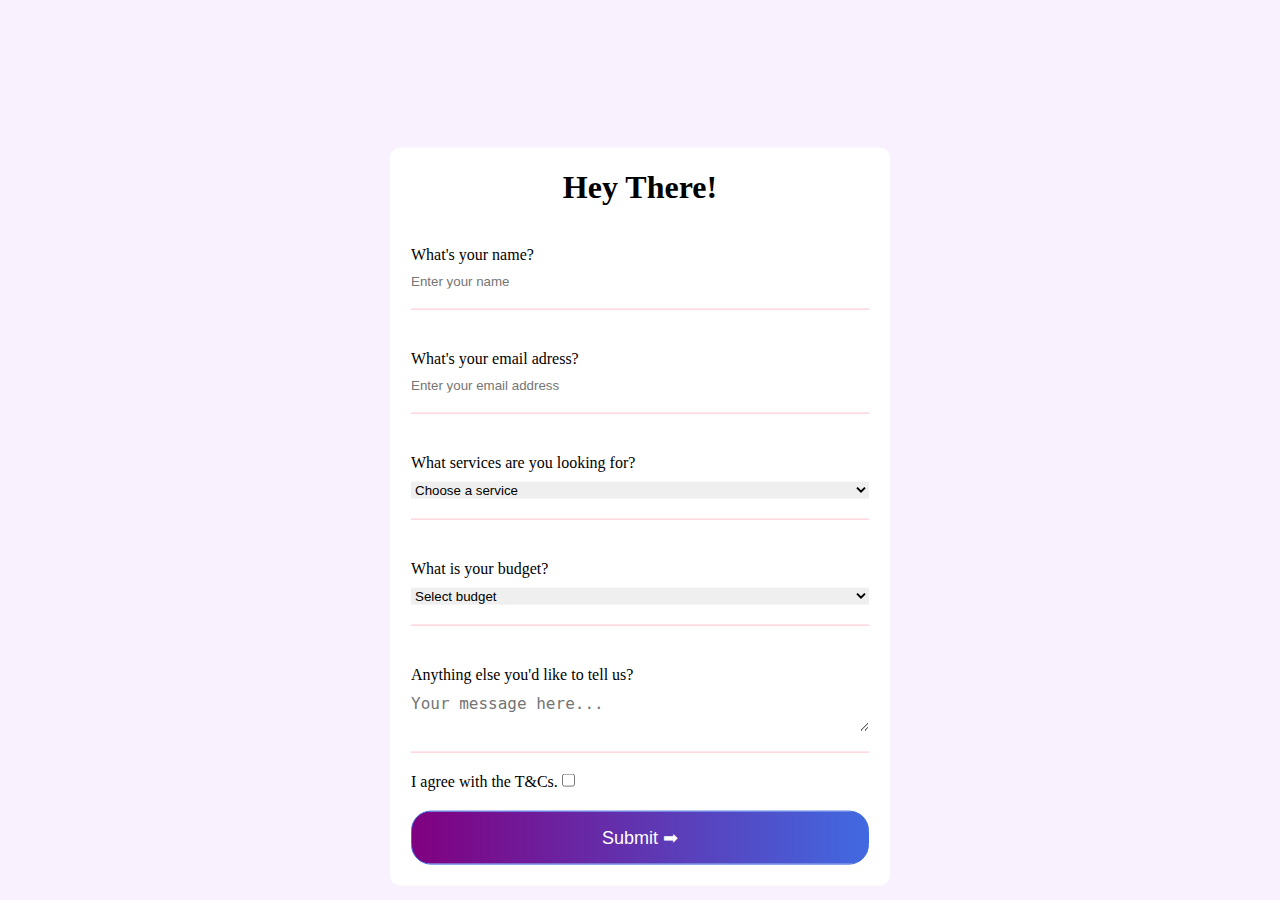
==== index.html @ 6f41362a "first commit" ====
<!DOCTYPE html>
<html lang="en">
<head>
    <meta charset="UTF-8">
    <meta http-equiv="X-UA-Compatible" content="IE=edge">
    <meta name="viewport" content="width=device-width, initial-scale=1.0">
    <title>Document</title>
    <link rel="stylesheet" href="/style.css">
</head>
<body>
    <form>
        <h1>
            Hey There!
        </h1>
        <label class="labels">
            <p>What's your name?</p>
            <input type="text" placeholder="Enter your name" required>
        </label>
        <label class="labels">
            <p>What's your email adress?</p>
            <input type="email" placeholder="Enter your email address" required>
        </label>
        <label class="labels">
            <p>What services are you looking for?</p>
            <select>
                <option value="">Choose a service</option>
                <option>Convergence</option>
                <option>Concentration</option>
            </select>
        </label>
        <label class="labels">
            <p>What is your budget?</p>
            <select>
                <option value="">Select budget</option>
                <option>200$</option>
                <option>250$</option>
                <option>300$</option>
            </select>
        </label>
        <label class="labels">
            <p>Anything else you'd like to tell us?</p>
            <textarea placeholder="Your message here..."></textarea>
        </label>
        <label id="checkbox">
            <span>I agree with the T&Cs.<span>
                <input type="checkbox" required>     
        </label>
            <button >
                Submit ➡
            </button>
    </form>
</body>
</html>
---- style.css ----
* {
    margin: 0;
    padding: 0;
    box-sizing: border-box;
    
}
:root {
    --first_color: royalblue;
    --second_color: purple;
}

body{
    background-color: #f9f2fe;
    display: grid;
    place-items: center;
}
form{
    background-color: white;
    display: grid;
    grid-template-rows: 
    repeat(1fr);
    gap: 20px;
    border: 1px solid white;
    border-radius: 10px;
    padding: 20px;
    width: 500px;
    height: 100%;
    transform: translateY(20%);
    animation: colorChange 5s infinite linear;
}
@keyframes colorChange{
    0%{
        box-shadow: 1px 1px 50px royalblue;
    }
    100%{
        box-shadow: 1px 1px 50px purple;
    }
}
h1{
    display: grid;
    place-items: center;
    
  }
    
@keyframes heyThere {
    0%{
        color: royalblue;
    }
    100%{
        color: purple;
    }
}

.labels{
    display: grid;
    gap: 10px;
    width: 100%;
    border-bottom: 1px solid pink;
    padding: 20px 0px;
}
input, select{
    border: none;
}
textarea{
    border: none;
    font-size: 16px;
}
button{
    padding: 15px;
    border: none;
    color: white;
    font-size: 18px;
    border: 1px solid royalblue;
    border-radius: 20px;
    background: -webkit-linear-gradient(left, #800080, #4169e1);
    
    
}
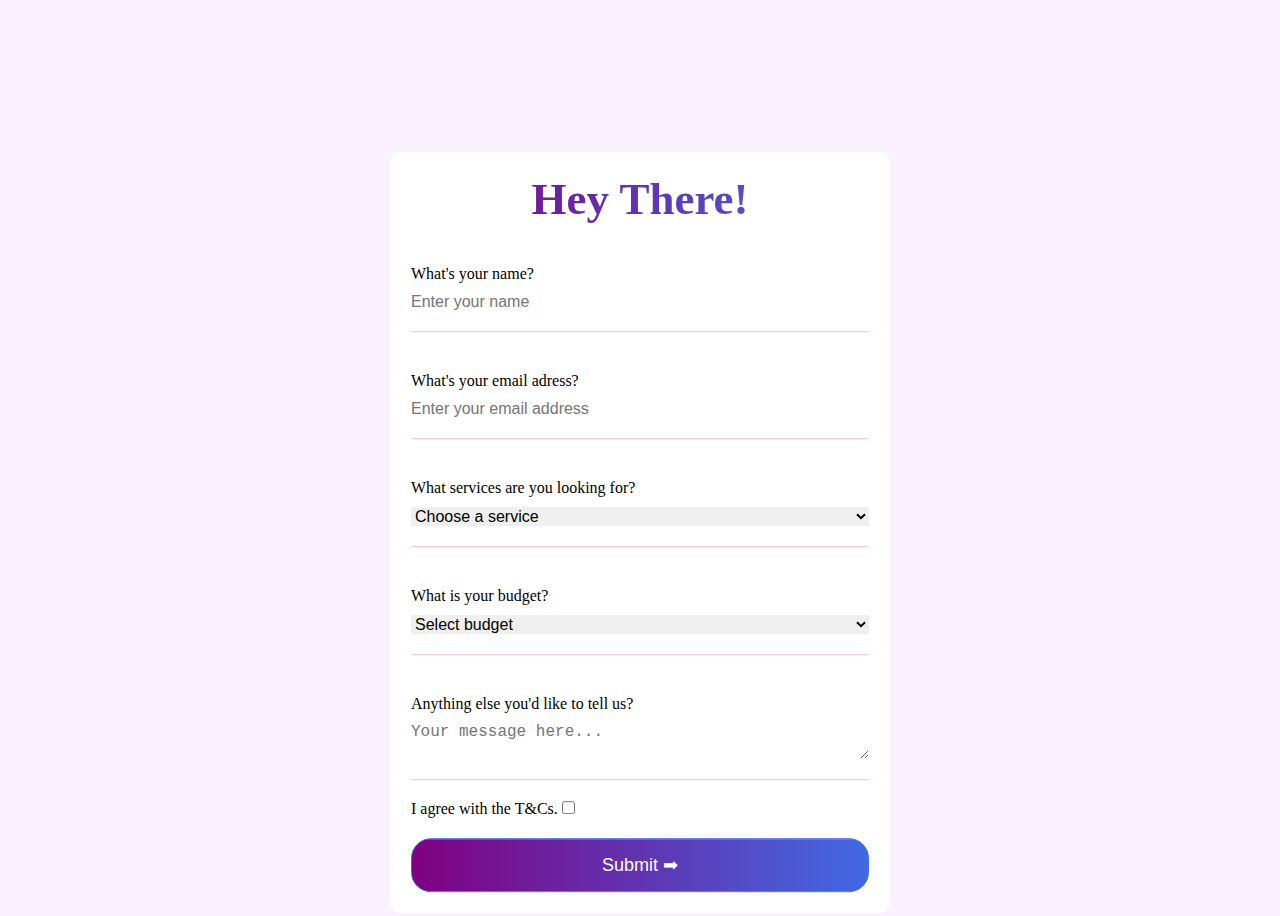
==== commit 5d00f922: "updated" ====
--- a/index.html
+++ b/index.html
@@ -14,7 +14,7 @@
         </h1>
         <label class="labels">
             <p>What's your name?</p>
-            <input type="text" placeholder="Enter your name" required>
+            <input type="text" placeholder="Enter your name" required minlength="3" maxlength="20">
         </label>
         <label class="labels">
             <p>What's your email adress?</p>
@@ -22,7 +22,7 @@
         </label>
         <label class="labels">
             <p>What services are you looking for?</p>
-            <select>
+            <select required>
                 <option value="">Choose a service</option>
                 <option>Convergence</option>
                 <option>Concentration</option>
@@ -30,7 +30,7 @@
         </label>
         <label class="labels">
             <p>What is your budget?</p>
-            <select>
+            <select required>
                 <option value="">Select budget</option>
                 <option>200$</option>
                 <option>250$</option>
@@ -45,7 +45,7 @@
             <span>I agree with the T&Cs.<span>
                 <input type="checkbox" required>     
         </label>
-            <button >
+            <button href="/page-2/thank-you.html">
                 Submit ➡
             </button>
     </form>
--- a/style.css
+++ b/style.css
@@ -39,17 +39,12 @@
 h1{
     display: grid;
     place-items: center;
-    
+    font-size: 45px;
+    background: -webkit-linear-gradient(left, #800080, #4169e1);
+    -webkit-background-clip: text;
+    -webkit-text-fill-color: transparent;
   }
     
-@keyframes heyThere {
-    0%{
-        color: royalblue;
-    }
-    100%{
-        color: purple;
-    }
-}
 
 .labels{
     display: grid;
@@ -60,6 +55,7 @@
 }
 input, select{
     border: none;
+    font-size: 16px;
 }
 textarea{
     border: none;
@@ -73,8 +69,6 @@
     border: 1px solid royalblue;
     border-radius: 20px;
     background: -webkit-linear-gradient(left, #800080, #4169e1);
-    
-    
 }
 
 
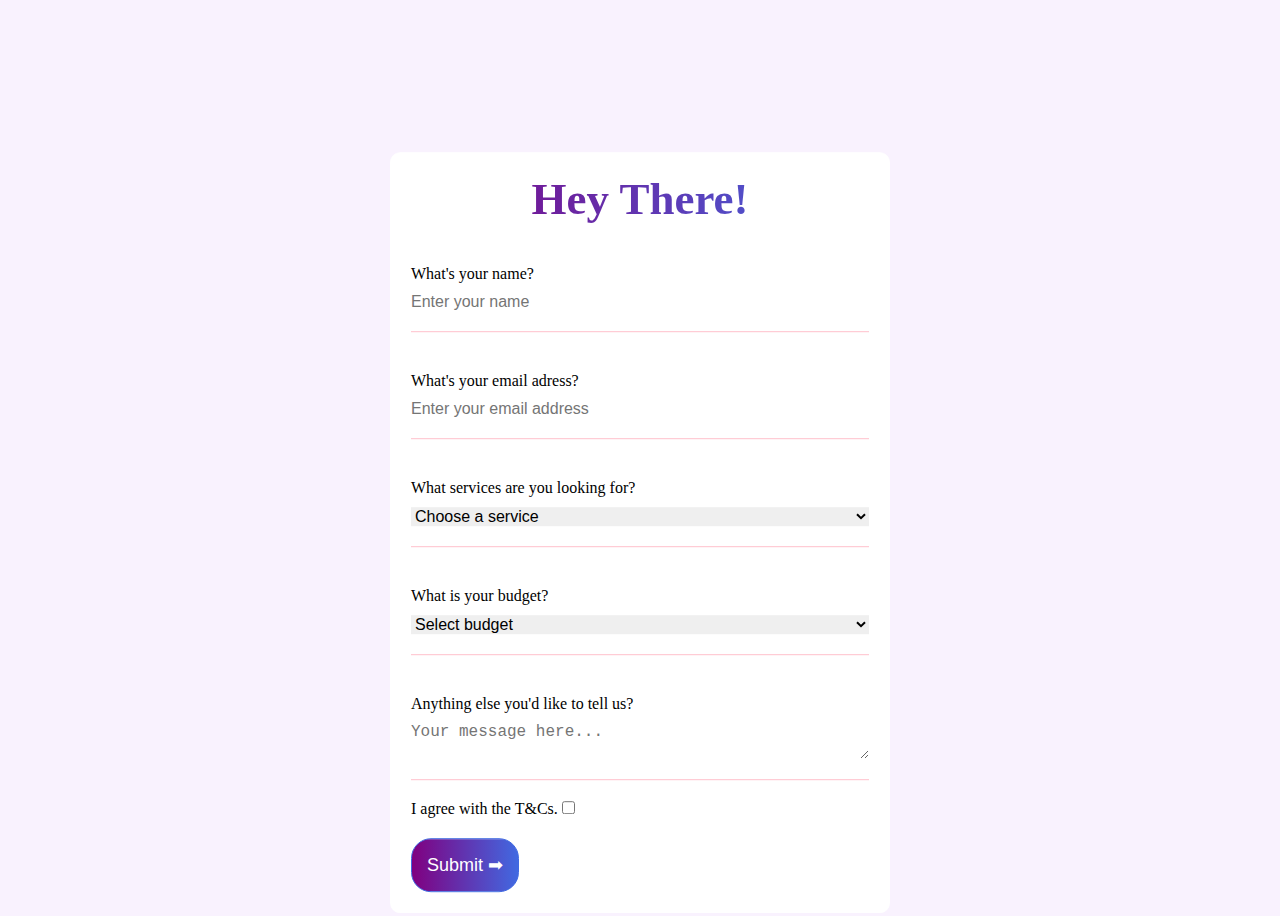
==== commit 59717af9: "updated" ====
--- a/index.html
+++ b/index.html
@@ -45,9 +45,11 @@
             <span>I agree with the T&Cs.<span>
                 <input type="checkbox" required>     
         </label>
-            <button href="/page-2/thank-you.html">
-                Submit ➡
-            </button>
+            <a href="/page-2/thank-you.html">
+                <button>
+                    Submit ➡
+                </button>
+            </a>
     </form>
 </body>
 </html>--- a/style.css
+++ b/style.css
@@ -52,14 +52,17 @@
     width: 100%;
     border-bottom: 1px solid pink;
     padding: 20px 0px;
+    
 }
 input, select{
     border: none;
     font-size: 16px;
+    outline: transparent;
 }
 textarea{
     border: none;
     font-size: 16px;
+    outline: transparent;
 }
 button{
     padding: 15px;
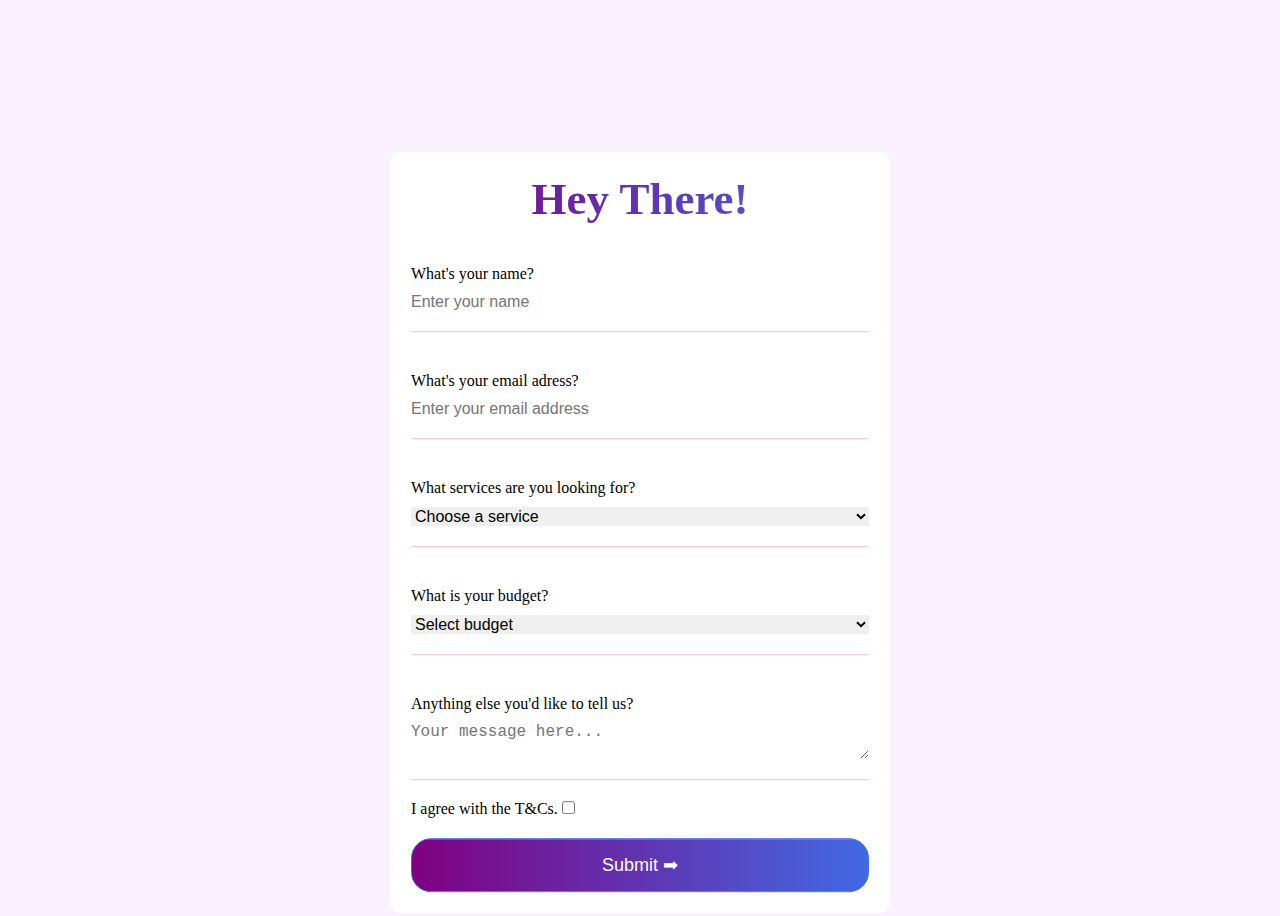
==== commit 75199cfa: "updated and nothing more to add" ====
--- a/index.html
+++ b/index.html
@@ -8,7 +8,7 @@
     <link rel="stylesheet" href="/style.css">
 </head>
 <body>
-    <form>
+    <form action="/page-2/thank-you.html">
         <h1>
             Hey There!
         </h1>
@@ -45,11 +45,9 @@
             <span>I agree with the T&Cs.<span>
                 <input type="checkbox" required>     
         </label>
-            <a href="/page-2/thank-you.html">
                 <button>
                     Submit ➡
                 </button>
-            </a>
     </form>
 </body>
 </html>